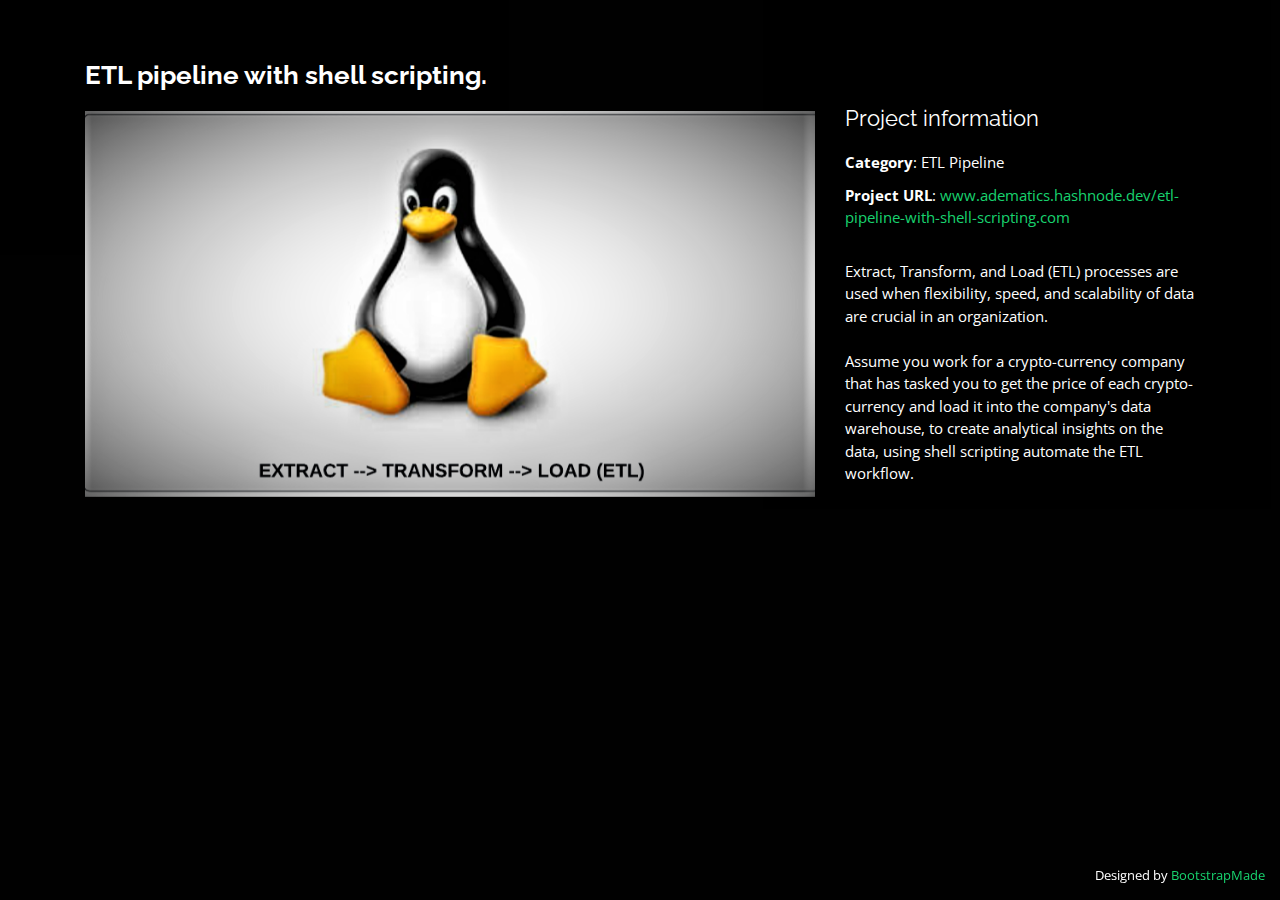
==== portfolio-details-one.html @ 5811f6f4 "Add files via upload" ====
<!DOCTYPE html>
<html lang="en">

<meta http-equiv="content-type" content="text/html;charset=utf-8" />

<head>
    <meta charset="utf-8">
    <meta content="width=device-width, initial-scale=1.0" name="viewport">
    <title>Portfolio Details - Personal Bootstrap Template</title>
    <meta content="" name="description">
    <meta content="" name="keywords">

    <link href="assets/img/favicon.png" rel="icon">
    <link href="assets/img/apple-touch-icon.png" rel="apple-touch-icon">

    <link
        href="https://fonts.googleapis.com/css?family=Open+Sans:300,300i,400,400i,600,600i,700,700i|Raleway:300,300i,400,400i,500,500i,600,600i,700,700i|Poppins:300,300i,400,400i,500,500i,600,600i,700,700i"
        rel="stylesheet">

    <link href="assets/vendor/bootstrap/css/bootstrap.min.css" rel="stylesheet">
    <link href="assets/vendor/icofont/icofont.min.css" rel="stylesheet">
    <link href="assets/vendor/remixicon/remixicon.css" rel="stylesheet">
    <link href="assets/vendor/owl.carousel/assets/owl.carousel.min.css" rel="stylesheet">
    <link href="assets/vendor/boxicons/css/boxicons.min.css" rel="stylesheet">
    <link href="assets/vendor/venobox/venobox.css" rel="stylesheet">

    <link href="assets/css/style.css" rel="stylesheet">

</head>

<body>
    <main id="main">

        <div id="portfolio-details" class="portfolio-details">
            <div class="container">
                <div class="row">
                    <div class="col-lg-8">
                        <h2 class="portfolio-title">ETL pipeline with shell scripting.</h2>
                        <div class="owl-carousel portfolio-details-carousel">
                            <img src="assets/img/portfolio/shell_scripting.png" class="img-fluid"
                                alt="SHELL-SCRIPTING IMAGE">
                            <!-- <img src="assets/img/portfolio/portfolio-details-2.jpg" class="img-fluid" alt=""> -->
                            <!-- <img src="assets/img/portfolio/portfolio-details-3.jpg" class="img-fluid" alt=""> -->
                        </div>
                    </div>
                    <div class="col-lg-4 portfolio-info">
                        <h3>Project information</h3>
                        <ul>
                            <li><strong>Category</strong>: ETL Pipeline</li>
                            <!-- <li><strong>Client</strong>: ASU Company</li> -->
                            <!-- <li><strong>Project date</strong>: 01 March, 2020</li> -->
                            <li><strong>Project URL</strong>: <a
                                    href="https://adematics.hashnode.dev/etl-pipeline-with-shell-scripting"
                                    target="_blank">www.adematics.hashnode.dev/etl-pipeline-with-shell-scripting.com</a>
                            </li>
                        </ul>
                        <p>
                            Extract, Transform, and Load (ETL) processes are used when flexibility, speed, and
                            scalability of data are crucial in an organization.
                            <br><br>
                            Assume you work for a crypto-currency company that has tasked you to get the price of each
                            crypto-currency and load it into the company's data warehouse, to create analytical insights
                            on the data, using shell scripting automate the ETL workflow.
                        </p>
                    </div>
                </div>
            </div>
        </div>
    </main>
    <div class="credits">




        Designed by <a href="https://bootstrapmade.com/">BootstrapMade</a>
    </div>

    <script src="assets/vendor/jquery/jquery.min.js"></script>
    <script src="assets/vendor/bootstrap/js/bootstrap.bundle.min.js"></script>
    <script src="assets/vendor/jquery.easing/jquery.easing.min.js"></script>
    <script src="assets/vendor/php-email-form/validate.html"></script>
    <script src="assets/vendor/waypoints/jquery.waypoints.min.js"></script>
    <script src="assets/vendor/counterup/counterup.min.js"></script>
    <script src="assets/vendor/owl.carousel/owl.carousel.min.js"></script>
    <script src="assets/vendor/isotope-layout/isotope.pkgd.min.js"></script>
    <script src="assets/vendor/venobox/venobox.min.js"></script>

    <script src="assets/js/main.js"></script>
</body>

<!-- Mirrored from sadeeqakintola.com/portfolio-details.html by HTTrack Website Copier/3.x [XR&CO'2014], Tue, 08 Mar 2022 22:32:48 GMT -->

</html>
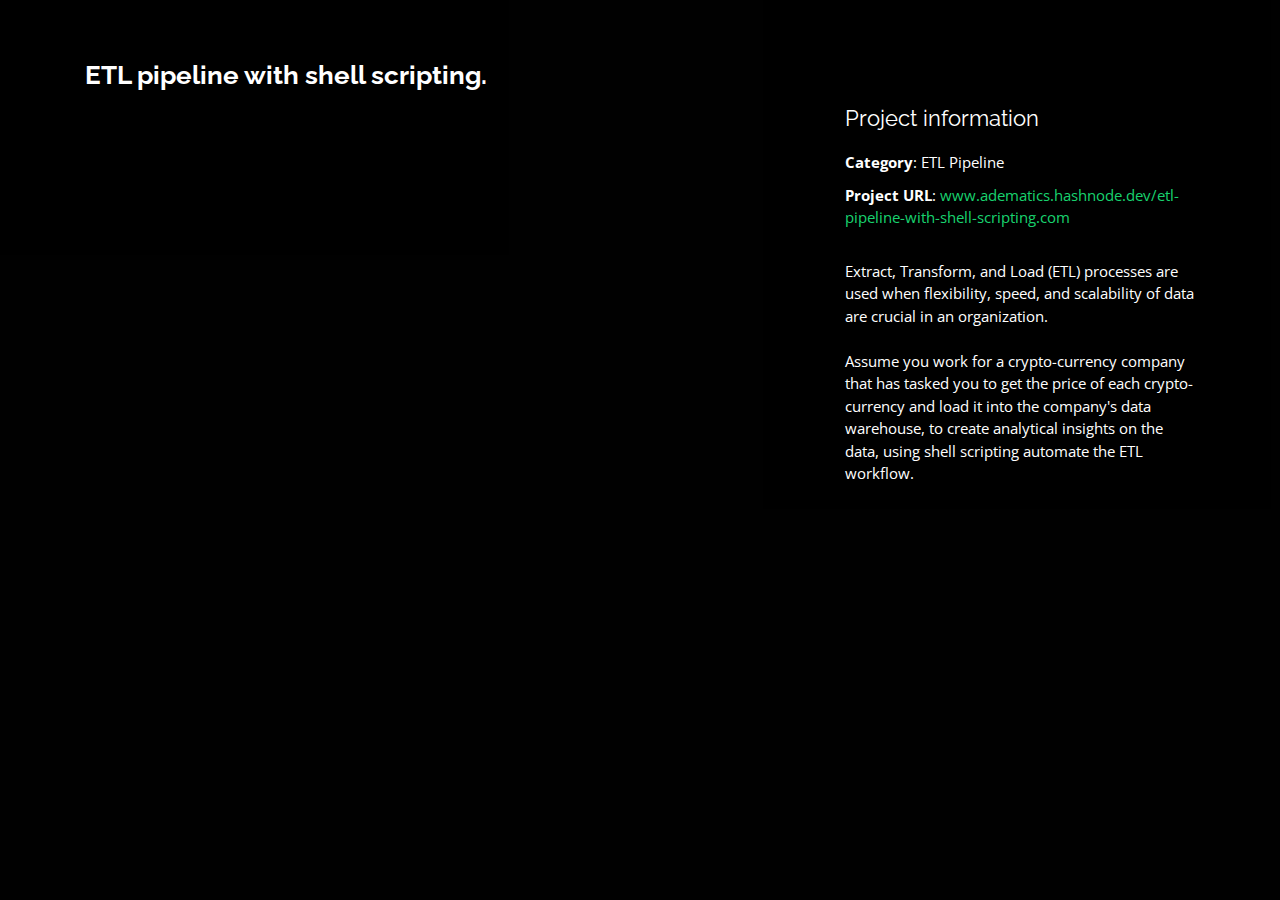
==== commit 075bfed2: "Updated articles" ====
--- a/portfolio-details-one.html
+++ b/portfolio-details-one.html
@@ -37,8 +37,8 @@
                     <div class="col-lg-8">
                         <h2 class="portfolio-title">ETL pipeline with shell scripting.</h2>
                         <div class="owl-carousel portfolio-details-carousel">
-                            <img src="assets/img/portfolio/shell_scripting.png" class="img-fluid"
-                                alt="SHELL-SCRIPTING IMAGE">
+                            <!-- <img src="assets/img/portfolio/shell_scripting.png" class="img-fluid"
+                                alt="SHELL-SCRIPTING IMAGE"> -->
                             <!-- <img src="assets/img/portfolio/portfolio-details-2.jpg" class="img-fluid" alt=""> -->
                             <!-- <img src="assets/img/portfolio/portfolio-details-3.jpg" class="img-fluid" alt=""> -->
                         </div>
@@ -72,7 +72,7 @@
 
 
 
-        Designed by <a href="https://bootstrapmade.com/">BootstrapMade</a>
+        <!-- Designed by <a href="https://bootstrapmade.com/">BootstrapMade</a> -->
     </div>
 
     <script src="assets/vendor/jquery/jquery.min.js"></script>
--- a/assets/css/style.css
+++ b/assets/css/style.css
@@ -1 +1,15 @@
-body{font-family:open sans,sans-serif;background-color:#040404;color:#fff;position:relative;background:0 0}body::before{content:"";position:fixed;background:#040404 url(../img/intro-bg.jpg) top right no-repeat;background-size:cover;left:0;right:0;top:0;height:100vh;z-index:-1}@media(min-width:1024px){body::before{background-attachment:fixed}}a{color:#18d26e}a:hover{color:#35e888;text-decoration:none}h1,h2,h3,h4,h5,h6{font-family:raleway,sans-serif}#header{transition:ease-in-out .3s;position:relative;height:100vh;display:flex;align-items:center;z-index:997;overflow-y:auto}#header *{transition:ease-in-out .3s}#header h1{font-size:48px;margin:0;padding:0;line-height:1;font-weight:700;font-family:poppins,sans-serif}#header h1 a,#header h1 a:hover{color:#fff;line-height:1;display:inline-block}#header h2{font-size:24px;margin-top:20px;color:rgba(255,255,255,.8)}#header h2 span{color:#fff;border-bottom:2px solid #18d26e;padding-bottom:6px}#header img{padding:0;margin:0}#header .social-links{margin-top:40px;display:flex}#header .social-links a{font-size:16px;display:flex;justify-content:center;align-items:center;background:rgba(255,255,255,.1);color:#fff;line-height:1;margin-right:8px;border-radius:50%;width:40px;height:40px}#header .social-links a:hover{background:#18d26e}@media(max-width:992px){#header h1{font-size:36px}#header h2{font-size:20px;line-height:30px}#header .social-links{margin-top:15px}#header .container{display:flex;flex-direction:column;align-items:center}}.nav-menu{margin-top:35px}.nav-menu ul{display:flex;margin:0;padding:0;list-style:none}.nav-menu li+li{margin-left:30px}.nav-menu a{display:block;position:relative;color:rgba(255,255,255,.7);font-size:16px;font-family:poppins,sans-serif;font-weight:400}.nav-menu a:before{content:"";position:absolute;width:0;height:2px;bottom:-4px;left:0;background-color:#18d26e;visibility:hidden;width:0;transition:all .3s ease-in-out 0s}.nav-menu a:hover:before,.nav-menu li:hover>a:before,.nav-menu .active>a:before{visibility:visible;width:25px}.nav-menu a:hover,.nav-menu .active>a,.nav-menu li:hover>a{color:#fff;text-decoration:none}.mobile-nav-toggle{position:fixed;right:15px;top:15px;z-index:9998;border:0;background:0 0;font-size:24px;transition:all .4s;outline:none!important;line-height:1;cursor:pointer;text-align:right}.mobile-nav-toggle i{color:#fff}.mobile-nav{position:fixed;top:55px;right:15px;bottom:15px;left:15px;z-index:9999;overflow-y:auto;background:rgba(0,0,0,.7);transition:ease-in-out .2s;opacity:0;visibility:hidden;border-radius:10px;padding:10px 0;border:2px solid rgba(255,255,255,.12)}.mobile-nav *{margin:0;padding:0;list-style:none}.mobile-nav a{display:block;position:relative;color:#fff;padding:10px 20px;font-weight:500;outline:none}.mobile-nav a:hover,.mobile-nav .active>a,.mobile-nav li:hover>a{color:#18d26e;text-decoration:none}.mobile-nav-overly{width:100%;height:100%;z-index:9997;top:0;left:0;position:fixed;background:rgba(9,9,9,.6);overflow:hidden;display:none;transition:ease-in-out .2s}.mobile-nav-active{overflow:hidden}.mobile-nav-active .mobile-nav{opacity:1;visibility:visible}.mobile-nav-active .mobile-nav-toggle i{color:#fff}#header.header-top{height:80px;position:fixed;left:0;top:0;right:0;background:rgba(0,0,0,.9)}#header.header-top .social-links,#header.header-top h2{display:none}#header.header-top h1{margin-right:auto;font-size:36px}#header.header-top .container{display:flex;align-items:center}#header.header-top .nav-menu{margin:0}@media(max-width:768px){#header.header-top{height:60px}#header.header-top h1{font-size:26px}}section{overflow:hidden;position:absolute;width:100%;top:140px;bottom:100%;opacity:0;transition:ease-in-out .4s;z-index:2}section.section-show{top:100px;bottom:auto;opacity:1;padding-bottom:45px}section .container{background:rgba(0,0,0,.9);padding:30px}@media(max-width:768px){section{top:120px}section.section-show{top:80px}}.section-title h2{font-size:14px;font-weight:500;padding:0;line-height:1px;margin:0 0 20px;letter-spacing:2px;text-transform:uppercase;color:#aaa;font-family:poppins,sans-serif}.section-title h2::after{content:"";width:120px;height:1px;display:inline-block;background:#4ceb95;margin:4px 10px}.section-title p{margin:0;margin:-15px 0 15px;font-size:36px;font-weight:700;text-transform:uppercase;font-family:poppins,sans-serif;color:#fff}.about-me .content h3{font-weight:700;font-size:26px;color:#18d26e}.about-me .content ul{list-style:none;padding:0}.about-me .content ul li{padding-bottom:10px}.about-me .content ul i{font-size:20px;padding-right:2px;color:#18d26e}.about-me .content p:last-child{margin-bottom:0}.counts{padding:70px 0 60px}.counts .count-box{padding:30px 30px 25px;width:100%;position:relative;text-align:center;background:rgba(255,255,255,.08)}.counts .count-box i{position:absolute;top:-25px;left:50%;transform:translateX(-50%);font-size:24px;background:rgba(255,255,255,.1);padding:12px;color:#18d26e;border-radius:50px}.counts .count-box span{font-size:36px;display:block;font-weight:600;color:#fff}.counts .count-box p{padding:0;margin:0;font-family:raleway,sans-serif;font-size:14px}.skills .progress{height:50px;display:block;background:0 0}.skills .progress .skill{padding:10px 0;margin:0 0 6px;text-transform:uppercase;display:block;font-weight:600;font-family:poppins,sans-serif;color:#fff}.skills .progress .skill .val{float:right;font-style:normal}.skills .progress-bar-wrap{background:rgba(255,255,255,.15)}.skills .progress-bar{width:1px;height:10px;transition:.9s;background-color:#18d26e}.interests .icon-box{display:flex;align-items:center;padding:20px;background:rgba(255,255,255,.08);transition:ease-in-out .3s}.interests .icon-box i{font-size:32px;padding-right:10px;line-height:1}.interests .icon-box h3{font-weight:700;margin:0;padding:0;line-height:1;font-size:16px;color:#fff}.interests .icon-box:hover{background:rgba(255,255,255,.12)}.testimonials .testimonial-item{box-sizing:content-box;min-height:320px}.testimonials .testimonial-item .testimonial-img{width:90px;border-radius:50%;margin:-40px 0 0 40px;position:relative;z-index:2;border:6px solid rgba(255,255,255,.12)}.testimonials .testimonial-item h3{font-size:18px;font-weight:700;margin:10px 0 5px 45px;color:#fff}.testimonials .testimonial-item h4{font-size:14px;color:#999;margin:0 0 0 45px}.testimonials .testimonial-item .quote-icon-left,.testimonials .testimonial-item .quote-icon-right{color:rgba(255,255,255,.25);font-size:26px}.testimonials .testimonial-item .quote-icon-left{display:inline-block;left:-5px;position:relative}.testimonials .testimonial-item .quote-icon-right{display:inline-block;right:-5px;position:relative;top:10px}.testimonials .testimonial-item p{font-style:italic;margin:0 15px;padding:20px 20px 60px;background:rgba(255,255,255,.1);position:relative;border-radius:6px;position:relative;z-index:1}.testimonials .owl-nav,.testimonials .owl-dots{margin-top:5px;text-align:center}.testimonials .owl-dot{display:inline-block;margin:0 5px;width:12px;height:12px;border-radius:50%;background-color:rgba(255,255,255,.3)!important}.testimonials .owl-dot.active{background-color:#18d26e!important}@media(max-width:767px){.testimonials{margin:30px 10px}}.resume .resume-title{font-size:26px;font-weight:700;margin-top:20px;margin-bottom:20px;color:#fff}.resume .resume-item{padding:0 0 20px 20px;margin-top:-2px;border-left:2px solid rgba(255,255,255,.2);position:relative}.resume .resume-item h4{line-height:18px;font-size:18px;font-weight:600;text-transform:uppercase;font-family:poppins,sans-serif;color:#18d26e;margin-bottom:10px}.resume .resume-item h5{font-size:16px;background:rgba(255,255,255,.15);padding:5px 15px;display:inline-block;font-weight:600;margin-bottom:10px}.resume .resume-item ul{padding-left:20px}.resume .resume-item ul li{padding-bottom:10px}.resume .resume-item:last-child{padding-bottom:0}.resume .resume-item::before{content:"";position:absolute;width:16px;height:16px;border-radius:50px;left:-9px;top:0;background:#18d26e;border:2px solid #18d26e}.services .icon-box{text-align:center;background:rgba(204,204,204,.1);padding:80px 20px;transition:all ease-in-out .3s}.services .icon-box .icon{margin:0 auto;width:64px;height:64px;background:#18d26e;border-radius:5px;transition:all .3s ease-out 0s;display:flex;align-items:center;justify-content:center;margin-bottom:20px;transform-style:preserve-3d}.services .icon-box .icon i{color:#fff;font-size:28px}.services .icon-box .icon::before{position:absolute;content:'';left:-8px;top:-8px;height:100%;width:100%;background:rgba(255,255,255,.15);border-radius:5px;transition:all .3s ease-out 0s;transform:translateZ(-1px)}.services .icon-box h4{font-weight:700;margin-bottom:15px;font-size:24px}.services .icon-box h4 a{color:#fff}.services .icon-box p{line-height:24px;font-size:14px;margin-bottom:0}.services .icon-box:hover{background:#18d26e;border-color:#18d26e}.services .icon-box:hover .icon{background:#fff}.services .icon-box:hover .icon i{color:#18d26e}.services .icon-box:hover .icon::before{background:#35e888}.services .icon-box:hover h4 a,.services .icon-box:hover p{color:#fff}.portfolio .portfolio-item{margin-bottom:30px}.portfolio #portfolio-flters{padding:0;margin:0 auto 15px;list-style:none;text-align:center;border-radius:50px;padding:2px 15px}.portfolio #portfolio-flters li{cursor:pointer;display:inline-block;padding:8px 16px 10px;font-size:14px;font-weight:600;line-height:1;text-transform:uppercase;color:#fff;background:rgba(255,255,255,.1);margin:0 3px 10px;transition:all .3s ease-in-out;border-radius:4px}.portfolio #portfolio-flters li:hover,.portfolio #portfolio-flters li.filter-active{background:#18d26e}.portfolio #portfolio-flters li:last-child{margin-right:0}.portfolio .portfolio-wrap{transition:.3s;position:relative;overflow:hidden;z-index:1;background:rgba(0,0,0,.6)}.portfolio .portfolio-wrap::before{content:"";background:rgba(0,0,0,.6);position:absolute;left:30px;right:30px;top:30px;bottom:30px;transition:all ease-in-out .3s;z-index:2;opacity:0}.portfolio .portfolio-wrap .portfolio-info{opacity:0;position:absolute;top:0;left:0;right:0;bottom:0;text-align:center;z-index:3;transition:all ease-in-out .3s;display:flex;flex-direction:column;justify-content:center;align-items:center}.portfolio .portfolio-wrap .portfolio-info::before{display:block;content:"";width:48px;height:48px;position:absolute;top:35px;left:35px;border-top:3px solid #fff;border-left:3px solid #fff;transition:all .5s ease 0s;z-index:9994}.portfolio .portfolio-wrap .portfolio-info::after{display:block;content:"";width:48px;height:48px;position:absolute;bottom:35px;right:35px;border-bottom:3px solid #fff;border-right:3px solid #fff;transition:all .5s ease 0s;z-index:9994}.portfolio .portfolio-wrap .portfolio-info h4{font-size:20px;color:#fff;font-weight:600}.portfolio .portfolio-wrap .portfolio-info p{color:#fff;font-size:14px;text-transform:uppercase;padding:0;margin:0}.portfolio .portfolio-wrap .portfolio-links{text-align:center;z-index:4}.portfolio .portfolio-wrap .portfolio-links a{color:#fff;margin:0 2px;font-size:28px;display:inline-block;transition:.3s}.portfolio .portfolio-wrap .portfolio-links a:hover{color:#63eda3}.portfolio .portfolio-wrap:hover::before{top:0;left:0;right:0;bottom:0;opacity:1}.portfolio .portfolio-wrap:hover .portfolio-info{opacity:1}.portfolio .portfolio-wrap:hover .portfolio-info::before{top:15px;left:15px}.portfolio .portfolio-wrap:hover .portfolio-info::after{bottom:15px;right:15px}.contact .info-box{color:#444;padding:20px;width:100%;background:rgba(255,255,255,.08)}.contact .info-box i.bx{font-size:24px;color:#18d26e;border-radius:50%;padding:14px;float:left;background:rgba(255,255,255,.1)}.contact .info-box h3{font-size:20px;color:rgba(255,255,255,.5);font-weight:700;margin:10px 0 8px 68px}.contact .info-box p{padding:0;color:#fff;line-height:24px;font-size:14px;margin:0 0 0 68px}.contact .info-box .social-links{margin:5px 0 0 68px;display:flex}.contact .info-box .social-links a{font-size:18px;display:inline-block;color:#fff;line-height:1;margin-right:12px;transition:.3s}.contact .info-box .social-links a:hover{color:#18d26e}.contact .php-email-form{padding:30px;background:rgba(255,255,255,.08)}.contact .php-email-form .validate{display:none;color:red;margin:0 0 15px;font-weight:400;font-size:13px}.contact .php-email-form .error-message{display:none;background:rgba(255,255,255,.08);background:#ed3c0d;text-align:left;padding:15px;font-weight:600}.contact .php-email-form .error-message br+br{margin-top:25px}.contact .php-email-form .sent-message{display:none;background:rgba(255,255,255,.08);background:#18d26e;text-align:center;padding:15px;font-weight:600}.contact .php-email-form .loading{display:none;background:rgba(255,255,255,.08);text-align:center;padding:15px}.contact .php-email-form .loading:before{content:"";display:inline-block;border-radius:50%;width:24px;height:24px;margin:0 10px -6px 0;border:3px solid #18d26e;border-top-color:#eee;-webkit-animation:animate-loading 1s linear infinite;animation:animate-loading 1s linear infinite}.contact .php-email-form input,.contact .php-email-form textarea{border-radius:0;box-shadow:none;font-size:14px;background:rgba(255,255,255,.08);border:0;transition:.3s;color:#fff}.contact .php-email-form input:focus,.contact .php-email-form textarea:focus{background-color:rgba(255,255,255,.11)}.contact .php-email-form input::-webkit-input-placeholder,.contact .php-email-form textarea::-webkit-input-placeholder{color:rgba(255,255,255,.3);opacity:1}.contact .php-email-form input::-moz-placeholder,.contact .php-email-form textarea::-moz-placeholder{color:rgba(255,255,255,.3);opacity:1}.contact .php-email-form input:-ms-input-placeholder,.contact .php-email-form textarea:-ms-input-placeholder{color:rgba(255,255,255,.3);opacity:1}.contact .php-email-form input::-ms-input-placeholder,.contact .php-email-form textarea::-ms-input-placeholder{color:rgba(255,255,255,.3);opacity:1}.contact .php-email-form input::placeholder,.contact .php-email-form textarea::placeholder{color:rgba(255,255,255,.3);opacity:1}.contact .php-email-form input{padding:20px 15px}.contact .php-email-form textarea{padding:12px 15px}.contact .php-email-form button[type=submit]{background:#18d26e;border:0;padding:10px 30px;color:#fff;transition:.4s;border-radius:4px}.contact .php-email-form button[type=submit]:hover{background:#15bb62}@-webkit-keyframes animate-loading{0%{transform:rotate(0deg)}100%{transform:rotate(360deg)}}@keyframes animate-loading{0%{transform:rotate(0deg)}100%{transform:rotate(360deg)}}.portfolio-details{padding-top:40px;background:rgba(0,0,0,.8);position:fixed;left:0;right:0;top:0;bottom:0;overflow-y:auto}.portfolio-details .container{padding-top:20px;padding-bottom:40px}.portfolio-details .portfolio-title{font-size:26px;font-weight:700;margin-bottom:20px}.portfolio-details .portfolio-details-carousel .owl-nav,.portfolio-details .portfolio-details-carousel .owl-dots{margin-top:5px;text-align:center}.portfolio-details .portfolio-details-carousel .owl-dot{display:inline-block;margin:0 5px;width:12px;height:12px;border-radius:50%;background-color:rgba(255,255,255,.3)!important}.portfolio-details .portfolio-details-carousel .owl-dot.active{background-color:#18d26e!important}.portfolio-details .portfolio-info{padding-top:45px}.portfolio-details .portfolio-info h3{font-size:22px;font-weight:400;margin-bottom:20px}.portfolio-details .portfolio-info ul{list-style:none;padding:0;font-size:15px}.portfolio-details .portfolio-info ul li+li{margin-top:10px}.portfolio-details .portfolio-info p{font-size:15px;padding:15px 0 0}@media(max-width:992px){.portfolio-details .portfolio-info{padding-top:20px}}.credits{position:fixed;right:0;left:0;bottom:0;padding:15px;text-align:right;font-size:13px;color:#fff;z-index:999999}@media(max-width:992px){.credits{text-align:center;padding:10px;background:rgba(0,0,0,.8)}}.credits a{color:#18d26e;transition:.3s}.credits a:hover{color:#fff}+body{font-family:open sans,sans-serif;background-color:#040404;color:#fff;position:relative;background:0 0}body::before{content:"";position:fixed;background:#040404 url(../img/intro-bg.jpg) top right no-repeat;background-size:cover;left:0;right:0;top:0;height:100vh;z-index:-1}@media(min-width:1024px){body::before{background-attachment:fixed}}a{color:#18d26e}a:hover{color:#35e888;text-decoration:none}h1,h2,h3,h4,h5,h6{font-family:raleway,sans-serif}#header{transition:ease-in-out .3s;position:relative;height:100vh;display:flex;align-items:center;z-index:997;overflow-y:auto}#header *{transition:ease-in-out .3s}#header h1{font-size:48px;margin:0;padding:0;line-height:1;font-weight:700;font-family:poppins,sans-serif}#header h1 a,#header h1 a:hover{color:#fff;line-height:1;display:inline-block}#header h2{font-size:24px;margin-top:20px;color:rgba(255,255,255,.8)}#header h2 span{color:#fff;border-bottom:2px solid #18d26e;padding-bottom:6px}#header img{padding:0;margin:0}#header .social-links{margin-top:40px;display:flex}#header .social-links a{font-size:16px;display:flex;justify-content:center;align-items:center;background:rgba(255,255,255,.1);color:#fff;line-height:1;margin-right:8px;border-radius:50%;width:40px;height:40px}#header .social-links a:hover{background:#18d26e}@media(max-width:992px){#header h1{font-size:36px}#header h2{font-size:20px;line-height:30px}#header .social-links{margin-top:15px}#header .container{display:flex;flex-direction:column;align-items:center}}.nav-menu{margin-top:35px}.nav-menu ul{display:flex;margin:0;padding:0;list-style:none}.nav-menu li+li{margin-left:30px}.nav-menu a{display:block;position:relative;color:rgba(255,255,255,.7);font-size:16px;font-family:poppins,sans-serif;font-weight:400}.nav-menu a:before{content:"";position:absolute;width:0;height:2px;bottom:-4px;left:0;background-color:#18d26e;visibility:hidden;width:0;transition:all .3s ease-in-out 0s}.nav-menu a:hover:before,.nav-menu li:hover>a:before,.nav-menu .active>a:before{visibility:visible;width:25px}.nav-menu a:hover,.nav-menu .active>a,.nav-menu li:hover>a{color:#fff;text-decoration:none}.mobile-nav-toggle{position:fixed;right:15px;top:15px;z-index:9998;border:0;background:0 0;font-size:24px;transition:all .4s;outline:none!important;line-height:1;cursor:pointer;text-align:right}.mobile-nav-toggle i{color:#fff}.mobile-nav{position:fixed;top:55px;right:15px;bottom:15px;left:15px;z-index:9999;overflow-y:auto;background:rgba(0,0,0,.7);transition:ease-in-out .2s;opacity:0;visibility:hidden;border-radius:10px;padding:10px 0;border:2px solid rgba(255,255,255,.12)}.mobile-nav *{margin:0;padding:0;list-style:none}.mobile-nav a{display:block;position:relative;color:#fff;padding:10px 20px;font-weight:500;outline:none}.mobile-nav a:hover,.mobile-nav .active>a,.mobile-nav li:hover>a{color:#18d26e;text-decoration:none}.mobile-nav-overly{width:100%;height:100%;z-index:9997;top:0;left:0;position:fixed;background:rgba(9,9,9,.6);overflow:hidden;display:none;transition:ease-in-out .2s}.mobile-nav-active{overflow:hidden}.mobile-nav-active .mobile-nav{opacity:1;visibility:visible}.mobile-nav-active .mobile-nav-toggle i{color:#fff}#header.header-top{height:80px;position:fixed;left:0;top:0;right:0;background:rgba(0,0,0,.9)}#header.header-top .social-links,#header.header-top h2{display:none}#header.header-top h1{margin-right:auto;font-size:36px}#header.header-top .container{display:flex;align-items:center}#header.header-top .nav-menu{margin:0}@media(max-width:768px){#header.header-top{height:60px}#header.header-top h1{font-size:26px}}section{overflow:hidden;position:absolute;width:100%;top:140px;bottom:100%;opacity:0;transition:ease-in-out .4s;z-index:2}section.section-show{top:100px;bottom:auto;opacity:1;padding-bottom:45px}section .container{background:rgba(0,0,0,.9);padding:30px}@media(max-width:768px){section{top:120px}section.section-show{top:80px}}.section-title h2{font-size:14px;font-weight:500;padding:0;line-height:1px;margin:0 0 20px;letter-spacing:2px;text-transform:uppercase;color:#aaa;font-family:poppins,sans-serif}.section-title h2::after{content:"";width:120px;height:1px;display:inline-block;background:#4ceb95;margin:4px 10px}.section-title p{margin:0;margin:-15px 0 15px;font-size:36px;font-weight:700;text-transform:uppercase;font-family:poppins,sans-serif;color:#fff}.about-me .content h3{font-weight:700;font-size:26px;color:#18d26e}.about-me .content ul{list-style:none;padding:0}.about-me .content ul li{padding-bottom:10px}.about-me .content ul i{font-size:20px;padding-right:2px;color:#18d26e}.about-me .content p:last-child{margin-bottom:0}.counts{padding:70px 0 60px}.counts .count-box{padding:30px 30px 25px;width:100%;position:relative;text-align:center;background:rgba(255,255,255,.08)}.counts .count-box i{position:absolute;top:-25px;left:50%;transform:translateX(-50%);font-size:24px;background:rgba(255,255,255,.1);padding:12px;color:#18d26e;border-radius:50px}.counts .count-box span{font-size:36px;display:block;font-weight:600;color:#fff}.counts .count-box p{padding:0;margin:0;font-family:raleway,sans-serif;font-size:14px}.skills .progress{height:50px;display:block;background:0 0}.skills .progress .skill{padding:10px 0;margin:0 0 6px;text-transform:uppercase;display:block;font-weight:600;font-family:poppins,sans-serif;color:#fff}.skills .progress .skill .val{float:right;font-style:normal}.skills .progress-bar-wrap{background:rgba(255,255,255,.15)}.skills .progress-bar{width:1px;height:10px;transition:.9s;background-color:#18d26e}.interests .icon-box{display:flex;align-items:center;padding:20px;background:rgba(255,255,255,.08);transition:ease-in-out .3s}.interests .icon-box i{font-size:32px;padding-right:10px;line-height:1}.interests .icon-box h3{font-weight:700;margin:0;padding:0;line-height:1;font-size:16px;color:#fff}.interests .icon-box:hover{background:rgba(255,255,255,.12)}.testimonials .testimonial-item{box-sizing:content-box;min-height:320px}.testimonials .testimonial-item .testimonial-img{width:90px;border-radius:50%;margin:-40px 0 0 40px;position:relative;z-index:2;border:6px solid rgba(255,255,255,.12)}.testimonials .testimonial-item h3{font-size:18px;font-weight:700;margin:10px 0 5px 45px;color:#fff}.testimonials .testimonial-item h4{font-size:14px;color:#999;margin:0 0 0 45px}.testimonials .testimonial-item .quote-icon-left,.testimonials .testimonial-item .quote-icon-right{color:rgba(255,255,255,.25);font-size:26px}.testimonials .testimonial-item .quote-icon-left{display:inline-block;left:-5px;position:relative}.testimonials .testimonial-item .quote-icon-right{display:inline-block;right:-5px;position:relative;top:10px}.testimonials .testimonial-item p{font-style:italic;margin:0 15px;padding:20px 20px 60px;background:rgba(255,255,255,.1);position:relative;border-radius:6px;position:relative;z-index:1}.testimonials .owl-nav,.testimonials .owl-dots{margin-top:5px;text-align:center}.testimonials .owl-dot{display:inline-block;margin:0 5px;width:12px;height:12px;border-radius:50%;background-color:rgba(255,255,255,.3)!important}.testimonials .owl-dot.active{background-color:#18d26e!important}@media(max-width:767px){.testimonials{margin:30px 10px}}.resume .resume-title{font-size:26px;font-weight:700;margin-top:20px;margin-bottom:20px;color:#fff}.resume .resume-item{padding:0 0 20px 20px;margin-top:-2px;border-left:2px solid rgba(255,255,255,.2);position:relative}.resume .resume-item h4{line-height:18px;font-size:18px;font-weight:600;text-transform:uppercase;font-family:poppins,sans-serif;color:#18d26e;margin-bottom:10px}.resume .resume-item h5{font-size:16px;background:rgba(255,255,255,.15);padding:5px 15px;display:inline-block;font-weight:600;margin-bottom:10px}.resume .resume-item ul{padding-left:20px}.resume .resume-item ul li{padding-bottom:10px}.resume .resume-item:last-child{padding-bottom:0}.resume .resume-item::before{content:"";position:absolute;width:16px;height:16px;border-radius:50px;left:-9px;top:0;background:#18d26e;border:2px solid #18d26e}.services .icon-box{text-align:center;background:rgba(204,204,204,.1);padding:80px 20px;transition:all ease-in-out .3s}.services .icon-box .icon{margin:0 auto;width:64px;height:64px;background:#18d26e;border-radius:5px;transition:all .3s ease-out 0s;display:flex;align-items:center;justify-content:center;margin-bottom:20px;transform-style:preserve-3d}.services .icon-box .icon i{color:#fff;font-size:28px}.services .icon-box .icon::before{position:absolute;content:'';left:-8px;top:-8px;height:100%;width:100%;background:rgba(255,255,255,.15);border-radius:5px;transition:all .3s ease-out 0s;transform:translateZ(-1px)}.services .icon-box h4{font-weight:700;margin-bottom:15px;font-size:24px}.services .icon-box h4 a{color:#fff}.services .icon-box p{line-height:24px;font-size:14px;margin-bottom:0}.services .icon-box:hover{background:#18d26e;border-color:#18d26e}.services .icon-box:hover .icon{background:#fff}.services .icon-box:hover .icon i{color:#18d26e}.services .icon-box:hover .icon::before{background:#35e888}.services .icon-box:hover h4 a,.services .icon-box:hover p{color:#fff}.portfolio .portfolio-item{margin-bottom:30px}.portfolio #portfolio-flters{padding:0;margin:0 auto 15px;list-style:none;text-align:center;border-radius:50px;padding:2px 15px}.portfolio #portfolio-flters li{cursor:pointer;display:inline-block;padding:8px 16px 10px;font-size:14px;font-weight:600;line-height:1;text-transform:uppercase;color:#fff;background:rgba(255,255,255,.1);margin:0 3px 10px;transition:all .3s ease-in-out;border-radius:4px}.portfolio #portfolio-flters li:hover,.portfolio #portfolio-flters li.filter-active{background:#18d26e}.portfolio #portfolio-flters li:last-child{margin-right:0}.portfolio .portfolio-wrap{transition:.3s;position:relative;overflow:hidden;z-index:1;background:rgba(0,0,0,.6)}.portfolio .portfolio-wrap::before{content:"";background:rgba(0,0,0,.6);position:absolute;left:30px;right:30px;top:30px;bottom:30px;transition:all ease-in-out .3s;z-index:2;opacity:0}.portfolio .portfolio-wrap .portfolio-info{opacity:0;position:absolute;top:0;left:0;right:0;bottom:0;text-align:center;z-index:3;transition:all ease-in-out .3s;display:flex;flex-direction:column;justify-content:center;align-items:center}.portfolio .portfolio-wrap .portfolio-info::before{display:block;content:"";width:48px;height:48px;position:absolute;top:35px;left:35px;border-top:3px solid #fff;border-left:3px solid #fff;transition:all .5s ease 0s;z-index:9994}.portfolio .portfolio-wrap .portfolio-info::after{display:block;content:"";width:48px;height:48px;position:absolute;bottom:35px;right:35px;border-bottom:3px solid #fff;border-right:3px solid #fff;transition:all .5s ease 0s;z-index:9994}.portfolio .portfolio-wrap .portfolio-info h4{font-size:20px;color:#fff;font-weight:600}.portfolio .portfolio-wrap .portfolio-info p{color:#fff;font-size:14px;text-transform:uppercase;padding:0;margin:0}.portfolio .portfolio-wrap .portfolio-links{text-align:center;z-index:4}.portfolio .portfolio-wrap .portfolio-links a{color:#fff;margin:0 2px;font-size:28px;display:inline-block;transition:.3s}.portfolio .portfolio-wrap .portfolio-links a:hover{color:#63eda3}.portfolio .portfolio-wrap:hover::before{top:0;left:0;right:0;bottom:0;opacity:1}.portfolio .portfolio-wrap:hover .portfolio-info{opacity:1}.portfolio .portfolio-wrap:hover .portfolio-info::before{top:15px;left:15px}.portfolio .portfolio-wrap:hover .portfolio-info::after{bottom:15px;right:15px}.contact .info-box{color:#444;padding:20px;width:100%;background:rgba(255,255,255,.08)}.contact .info-box i.bx{font-size:24px;color:#18d26e;border-radius:50%;padding:14px;float:left;background:rgba(255,255,255,.1)}.contact .info-box h3{font-size:20px;color:rgba(255,255,255,.5);font-weight:700;margin:10px 0 8px 68px}.contact .info-box p{padding:0;color:#fff;line-height:24px;font-size:14px;margin:0 0 0 68px}.contact .info-box .social-links{margin:5px 0 0 68px;display:flex}.contact .info-box .social-links a{font-size:18px;display:inline-block;color:#fff;line-height:1;margin-right:12px;transition:.3s}.contact .info-box .social-links a:hover{color:#18d26e}.contact .php-email-form{padding:30px;background:rgba(255,255,255,.08)}.contact .php-email-form .validate{display:none;color:red;margin:0 0 15px;font-weight:400;font-size:13px}.contact .php-email-form .error-message{display:none;background:rgba(255,255,255,.08);background:#ed3c0d;text-align:left;padding:15px;font-weight:600}.contact .php-email-form .error-message br+br{margin-top:25px}.contact .php-email-form .sent-message{display:none;background:rgba(255,255,255,.08);background:#18d26e;text-align:center;padding:15px;font-weight:600}.contact .php-email-form .loading{display:none;background:rgba(255,255,255,.08);text-align:center;padding:15px}.contact .php-email-form .loading:before{content:"";display:inline-block;border-radius:50%;width:24px;height:24px;margin:0 10px -6px 0;border:3px solid #18d26e;border-top-color:#eee;-webkit-animation:animate-loading 1s linear infinite;animation:animate-loading 1s linear infinite}.contact .php-email-form input,.contact .php-email-form textarea{border-radius:0;box-shadow:none;font-size:14px;background:rgba(255,255,255,.08);border:0;transition:.3s;color:#fff}.contact .php-email-form input:focus,.contact .php-email-form textarea:focus{background-color:rgba(255,255,255,.11)}.contact .php-email-form input::-webkit-input-placeholder,.contact .php-email-form textarea::-webkit-input-placeholder{color:rgba(255,255,255,.3);opacity:1}.contact .php-email-form input::-moz-placeholder,.contact .php-email-form textarea::-moz-placeholder{color:rgba(255,255,255,.3);opacity:1}.contact .php-email-form input:-ms-input-placeholder,.contact .php-email-form textarea:-ms-input-placeholder{color:rgba(255,255,255,.3);opacity:1}.contact .php-email-form input::-ms-input-placeholder,.contact .php-email-form textarea::-ms-input-placeholder{color:rgba(255,255,255,.3);opacity:1}.contact .php-email-form input::placeholder,.contact .php-email-form textarea::placeholder{color:rgba(255,255,255,.3);opacity:1}.contact .php-email-form input{padding:20px 15px}.contact .php-email-form textarea{padding:12px 15px}.contact .php-email-form button[type=submit]{background:#18d26e;border:0;padding:10px 30px;color:#fff;transition:.4s;border-radius:4px}.contact .php-email-form button[type=submit]:hover{background:#15bb62}@-webkit-keyframes animate-loading{0%{transform:rotate(0deg)}100%{transform:rotate(360deg)}}@keyframes animate-loading{0%{transform:rotate(0deg)}100%{transform:rotate(360deg)}}.portfolio-details{padding-top:40px;background:rgba(0,0,0,.8);position:fixed;left:0;right:0;top:0;bottom:0;overflow-y:auto}.portfolio-details .container{padding-top:20px;padding-bottom:40px}.portfolio-details .portfolio-title{font-size:26px;font-weight:700;margin-bottom:20px}.portfolio-details .portfolio-details-carousel .owl-nav,.portfolio-details .portfolio-details-carousel .owl-dots{margin-top:5px;text-align:center}.portfolio-details .portfolio-details-carousel .owl-dot{display:inline-block;margin:0 5px;width:12px;height:12px;border-radius:50%;background-color:rgba(255,255,255,.3)!important}.portfolio-details .portfolio-details-carousel .owl-dot.active{background-color:#18d26e!important}.portfolio-details .portfolio-info{padding-top:45px}.portfolio-details .portfolio-info h3{font-size:22px;font-weight:400;margin-bottom:20px}.portfolio-details .portfolio-info ul{list-style:none;padding:0;font-size:15px}.portfolio-details .portfolio-info ul li+li{margin-top:10px}.portfolio-details .portfolio-info p{font-size:15px;padding:15px 0 0}@media(max-width:992px){.portfolio-details .portfolio-info{padding-top:20px}}.credits{position:fixed;right:0;left:0;bottom:0;padding:15px;text-align:right;font-size:13px;color:#fff;z-index:999999}@media(max-width:992px){.credits{text-align:center;padding:10px;background:rgba(0,0,0,.8)}}.credits a{color:#18d26e;transition:.3s}.credits a:hover{color:#fff}
+
+.simple-icons--linktree {
+  display: inline-block;
+  width: 1em;
+  height: 1em;
+  --svg: url("data:image/svg+xml,%3Csvg xmlns='http://www.w3.org/2000/svg' viewBox='0 0 24 24'%3E%3Cpath fill='%23000' d='m13.736 5.853l4.005-4.117l2.325 2.38l-4.2 4.005h5.908v3.305h-5.937l4.229 4.108l-2.325 2.334l-5.74-5.769l-5.741 5.769l-2.325-2.325l4.229-4.108H2.226V8.121h5.909l-4.2-4.004l2.324-2.381l4.005 4.117V0h3.472zm-3.472 10.306h3.472V24h-3.472z'/%3E%3C/svg%3E");
+  background-color: currentColor;
+  -webkit-mask-image: var(--svg);
+  mask-image: var(--svg);
+  -webkit-mask-repeat: no-repeat;
+  mask-repeat: no-repeat;
+  -webkit-mask-size: 100% 100%;
+  mask-size: 100% 100%;
+}